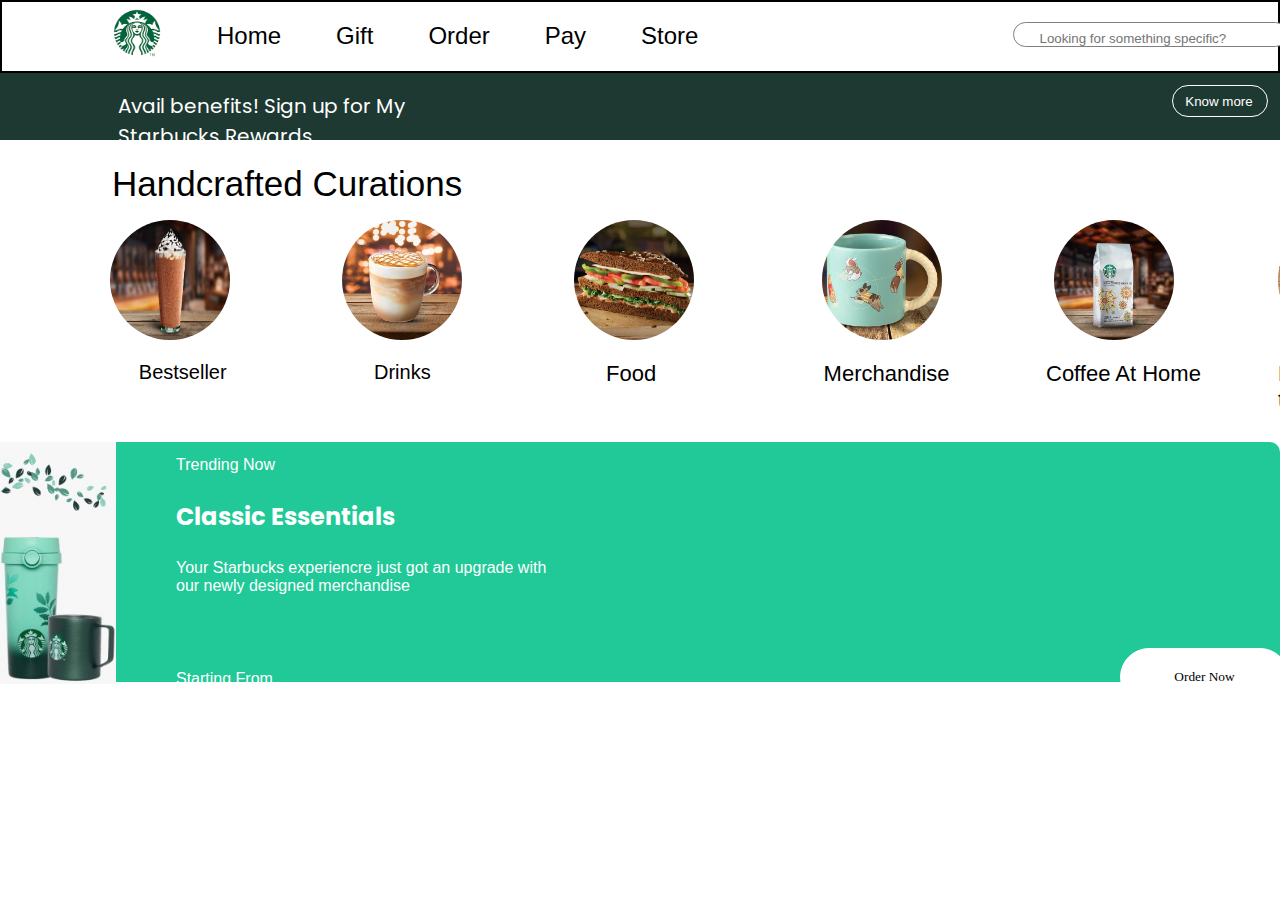
==== index.html @ b0f38efc "first commit" ====
<!DOCTYPE html>
<html lang="en">
<head>
    <meta charset="UTF-8">
    <meta name="viewport" content="width=device-width, initial-scale=1.0">
    <title>FrontEndProject</title>
    <link rel="stylesheet" href="style.css">
    <link rel="stylesheet" href="https://cdnjs.cloudflare.com/ajax/libs/font-awesome/6.4.2/css/all.min.css" integrity="sha512-z3gLpd7yknf1YoNbCzqRKc4qyor8gaKU1qmn+CShxbuBusANI9QpRohGBreCFkKxLhei6S9CQXFEbbKuqLg0DA==" crossorigin="anonymous" referrerpolicy="no-referrer" />
    <link rel="preconnect" href="https://fonts.googleapis.com" />
    <link rel="preconnect" href="https://fonts.gstatic.com" crossorigin />
    <link
      href="https://fonts.googleapis.com/css2?family=Poppins:wght@200;300;400;&display=swap"
      rel="stylesheet"
    />
</head>
<body>
    <div class="mainheader">
        <div class="logo">
            <img height="50px" width="50px" src="starbucks_logo.png" alt="starbuck_logo">
        </div>
        <div class="menubar">
            <div class="navbar_items">Home</div>
            <div class="navbar_items">Gift</div>
            <div class="navbar_items">Order</div>
            <div class="navbar_items">Pay</div>
            <div class="navbar_items">Store</div>

        </div>
        <div class="search">
            <input type="text" placeholder="Looking for something specific?" class="search_button">
        </div>
        <div class="profilelogo">
            <i class="fa-regular fa-user"></i>
        </div>
    </div>

    <div class="container">
      <div class="left">
        <p>Avail benefits! Sign up for My Starbucks Rewards.</p>
      </div>

      <div class="right">
        <button>Know more</button>
      </div>
    </div>

    <div class="categories">
        <div class="para">
            <p class="cat_heading">Handcrafted Curations </p>
        </div>

        <div class="cat_items">
            <div class="img1"><img width="120px" height="120px" src="img1.jpeg" style="border-radius: 50%;" alt=""></div>
            <div class="img2"><img width="120px" height="120px" src="img2.jpeg" style="border-radius: 50%;" alt=""></div>
            <div class="img3"><img width="120px" height="120px" src="img3.jpeg" style="border-radius: 50%;" alt=""></div>
            <div class="img4"><img width="120px" height="120px" src="img4.jpeg" style="border-radius: 50%;" alt=""></div>
            <div class="img5"><img width="120px" height="120px" src="img5.jpeg" style="border-radius: 50%;" alt=""></div>
            <div class="img6"><img width="120px" height="120px" src="img6.jpeg" style="border-radius: 50%;" alt=""></div>   
        </div>
        <div class="cat_items_name">
            <div class="name1">Bestseller</div>
            <div class="name2">Drinks</div>
            <div class="name3">Food</div>
            <div class="name4">Merchandise</div>
            <div class="name5">Coffee At Home</div>  
            <div class="name6">Ready to Eat</div>  
        </div>
        
    </div>

    <div class="parentcontainer">
        <div class="container2">
          <div class="content">
            <P>Trending Now</P>
            <br>
            <h2>Classic Essentials</h2>
            <br>
            <p>Your Starbucks experiencre just got an upgrade with our newly designed merchandise</p>
            <br>
            <br>
            <br>
            <P>Starting From</P>
            <h2>200.00</h2>
            <div class="button1">
              <button >Order Now</button>
            </div>
          
          </div>
        </div>
         
          <div class="picture">
            <img src="banner_img.jpeg" style="height: 100%" />
          </div>
          
        </div>

    
</body>
</html>
---- style.css ----
*{
    margin: 0;
    padding: 0;
    box-sizing: border-box;
}

.mainheader{
    height: 73px;
    /* background-color: red; */
    border: 2px solid black;
    display: flex;
}

.logo{
    padding-left: 110px;
    padding-top: 6px;
}

.menubar{
    display: flex;
    justify-content: center;
}

.search{
    padding-left: 315px;
    padding-top: 20px;
    
}

.search_button{
    width: 275px;
    padding-left: 25px;
    padding-top: 8px;
    border: 1px solid gray;
    border-radius: 38px;
}

.navbar_items{
    font-size: 24px;
    font-family: sans-serif;
    padding-left: 55px;
    padding-top: 20px;
}

.profilelogo{
    padding-left: 80px;
    padding-top: 22px;
}

.profilelogo>i{
    font-size: 22px;
}

.container{
    background-color: #1e3932;
    color: white;
    display: flex;
    /* justify-content: space-around; */
    height: 67px;
}
.left{
    margin-top: 18px;
    font-family: 'Poppins', sans-serif;
    font-size: 20px;
    padding-left: 118px;
}
.right{
    padding-left: 671px;
}
.right>button{
    color: white;
    width: 96px;
    height: 32px;
    border: 1px solid white;
    margin: 12px;
    padding-right: 2px;
    background-color: #1e3932;
    border-radius: 18px;
}

.categories{
    height: 290px;
    position: relative;
}

.cat_heading{
    position: absolute;
    top: 24px;
    left: 112px;

}
.cat_heading{
    font-size: 35px;
    font-family: sans-serif;
}

.cat_items{
    position: absolute;
    top:80px;
    left: 110px;
    display: flex;
    height: 156px;
    width: calc(100vw - 110px);
}

.cat_items_name{
    position: absolute;
    top:220px;
    left: 110px;
    display: flex;
    height: 35px;
    width: calc(100vw - 110px);

}

.img2{
    position: absolute;
    left: 14.5rem;
}

.img3{
    position: absolute;
    left: 29rem;
}

.img4{
    position: absolute;
    left: 44.5rem;
}
.img5{
    position: absolute;
    left: 59rem;
}

.img6{
    position: absolute;
    left: 73rem;
}
.name1{
    position: absolute;
    top: 1px;
    left: 1.8rem;
    font-size: 20px;
    font-family: sans-serif;
}


.name2{
    position: absolute;
    top: 1px;
    left: 16.5rem;
    font-size: 20px;
    font-family: sans-serif;
}

.name3{
    position: absolute;
    top: 1px;
    left: 31rem;
    font-size: 22px;
    font-family: sans-serif;
}

.name4{
    position: absolute;
    top: 1px;
    left: 44.6rem;
    font-size: 22px;
    font-family: sans-serif;
}
.name5{
    position: absolute;
    top: 1px;
    left: 58.5rem;
    font-size: 22px;
    font-family: sans-serif;
}

.name6{
    position: absolute;
    top: 1px;
    left: 73rem;
    font-size: 22px;
    font-family: sans-serif;
}




.container2{
    background-color: #20c997;
    height: 15rem;
    margin-top: 12px;
    border-radius: 10px;
    

}
.picture{
    /* background: red; */
    width: 106px;
    height: 15.1rem;
    margin-top: -15rem;
    
}
.content{
    color: white;
    width: 30%;
    height: 15rem;
    margin-left: 11rem;
    font-family: 'Poppins', sans-serif;
    padding-top: 14px;
}
.content>p{
    font-family: sans-serif;
}
.button1{
    margin-right: 10rem;
    display: flex;
    width: 44%;
    margin-left: 59rem;
    margin-top: -75px;
    height: 58px;
    /* font-family: 'Poppins', sans-serif; */

   
}
.button1>button{
    background-color:white;
    width: 13rem;
    border-radius: 31px;
    border: 1px solid white;
    font-family: cursive
}
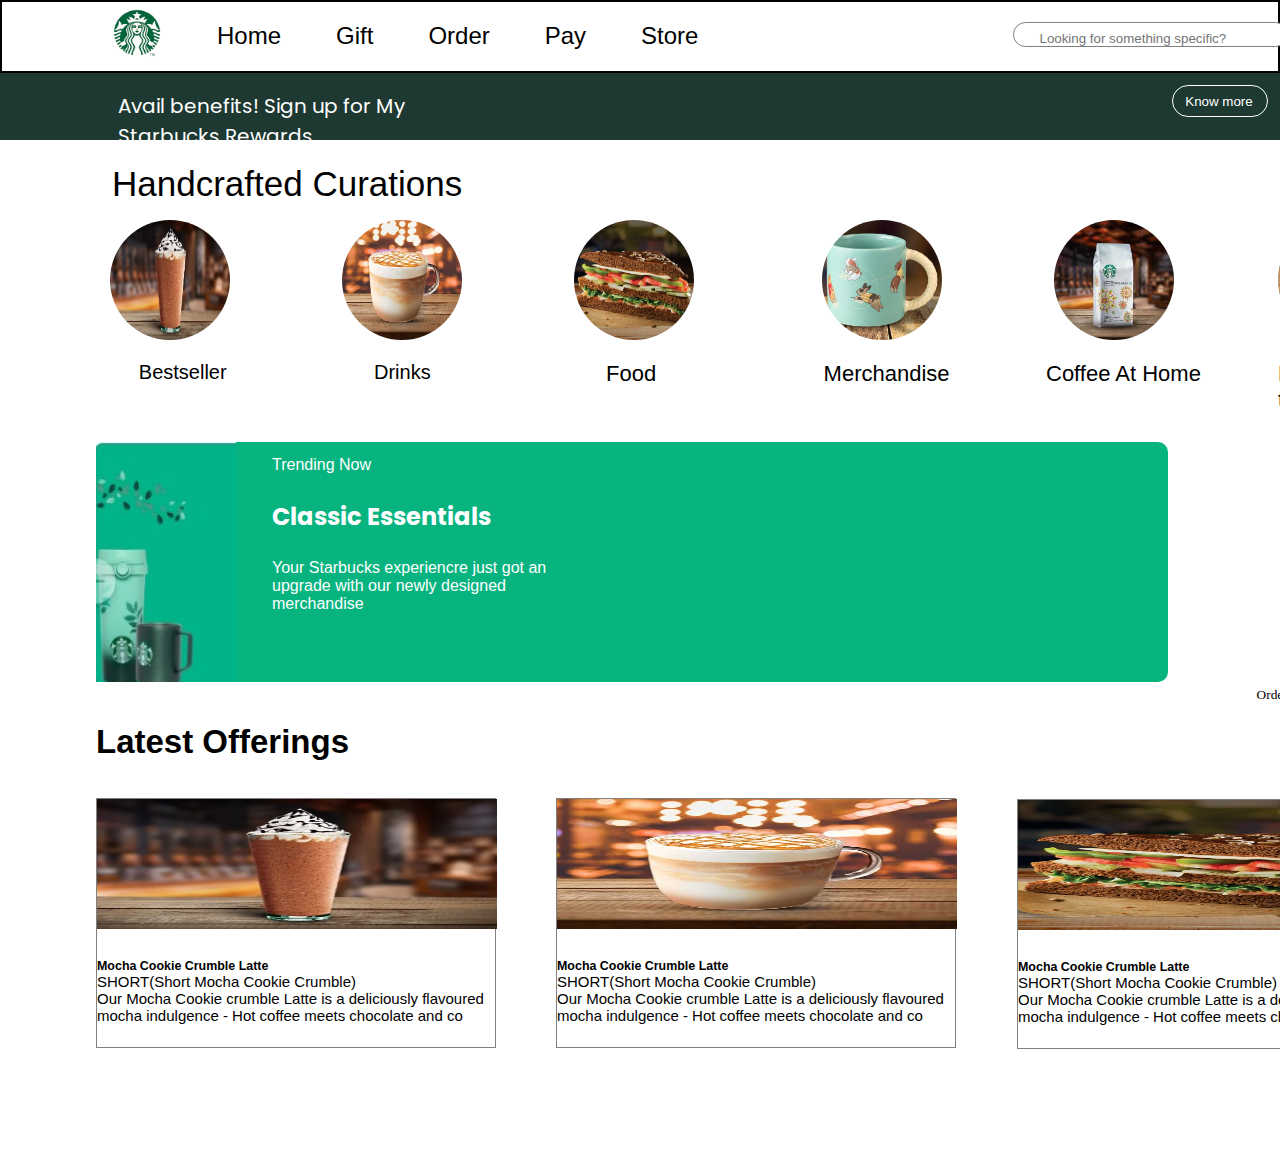
==== commit 05684232: "Add a descriptive commit message here" ====
--- a/index.html
+++ b/index.html
@@ -68,9 +68,15 @@
         
     </div>
 
+
+
+
     <div class="parentcontainer">
         <div class="container2">
           <div class="content">
+            <div class="picture">
+                <img height="240px" width="140px" src="banner_img.jpeg"/>
+              </div>
             <P>Trending Now</P>
             <br>
             <h2>Classic Essentials</h2>
@@ -88,11 +94,44 @@
           </div>
         </div>
          
-          <div class="picture">
-            <img src="banner_img.jpeg" style="height: 100%" />
-          </div>
           
         </div>
+
+    <div class="latestOffering">
+        <div class="offer_heading">
+            <h2>Latest Offerings</h2>
+        </div>
+        <div class="offer_banners">
+            <div class="banner1">
+                <div class="top1img"><img height="130px" width="400px"  src="img1.jpeg" alt=""></div>
+                <div class="top1cont">
+                    <h5>Mocha Cookie Crumble Latte </h5>
+                    <span> SHORT(Short Mocha Cookie Crumble) </span>
+                    <br>
+                    <p>Our Mocha Cookie crumble Latte is a deliciously flavoured mocha indulgence - Hot coffee meets chocolate and co </p>
+                </div>    
+            </div>
+            <div class="banner2">
+                <div class="top2img"><img height="130px" width="400px" src="img2.jpeg" alt="" srcset=""></div>
+                <div class="top2cont">                 
+                       <h5>Mocha Cookie Crumble Latte </h5>
+                    <span> SHORT(Short Mocha Cookie Crumble) </span>
+                    <br>
+                    <p>Our Mocha Cookie crumble Latte is a deliciously flavoured mocha indulgence - Hot coffee meets chocolate and co </p>
+
+            </div>
+            
+            <div class="banner3">
+                <div class="top3img"><img  height="130px" width="400px" src="img3.jpeg" alt="" srcset=""></div>
+                <div class="top3cont">
+                    <h5>Mocha Cookie Crumble Latte </h5>
+                    <span> SHORT(Short Mocha Cookie Crumble) </span>
+                    <br>
+                    <p>Our Mocha Cookie crumble Latte is a deliciously flavoured mocha indulgence - Hot coffee meets chocolate and co </p>
+                </div> 
+            </div>
+        </div>
+    </div>
 
     
 </body>
--- a/style.css
+++ b/style.css
@@ -186,21 +186,23 @@
 
 
 
+.parentcontainer{
+    height: 260px;
+}
 
 .container2{
-    background-color: #20c997;
+    background-color: #07b480;
     height: 15rem;
     margin-top: 12px;
     border-radius: 10px;
-    
-
+    position: relative;
+    left: 6rem;
+    width: calc(100vw - 13rem);
 }
 .picture{
-    /* background: red; */
-    width: 106px;
-    height: 15.1rem;
-    margin-top: -15rem;
-    
+    position:absolute;
+    left: 0rem;
+    top: 0rem;
 }
 .content{
     color: white;
@@ -230,4 +232,98 @@
     border-radius: 31px;
     border: 1px solid white;
     font-family: cursive
+}
+
+.latestOffering{
+    height: 450px;
+    position: relative;
+    font-family: sans-serif;
+    font-size: 22px;
+}
+
+.offer_heading{
+    position: absolute;
+    top: 1.3rem;
+    left: 6rem;
+}
+
+.offer_banners{
+    position: absolute;
+    top: 5rem;
+    left: 6rem;
+    height: 350px;
+    width: 1340px;
+}
+
+.banner1{
+    position: absolute;
+    top: 1rem;
+    height: 250px;
+    width: 400px;
+    border: 1px solid gray;
+}
+
+.banner2{
+    position: absolute;
+    top: 1rem;
+    left: 460px;
+    height: 250px;
+    width: 400px;
+    border: 1px solid gray;
+}
+
+.banner3{
+    position: absolute;
+    top: 0rem;
+    left: 460px;
+    height: 250px;
+    width: 400px;
+    border: 1px solid gray;
+}
+.top1img{
+    position: absolute;
+    top: 0rem;
+    height: 150px;
+}
+
+.top1cont{
+    position: absolute;
+    top: 120px;
+    height: 100px;
+    width: 400px;
+    font-family: sans-serif;
+    padding-top: 40px;
+    font-size: 15px;
+}
+
+.top2img{
+    position: absolute;
+    top: 0rem;
+    height: 150px;
+}
+
+.top2cont{
+    position: absolute;
+    top: 120px;
+    height: 100px;
+    width: 400px;
+    font-family: sans-serif;
+    padding-top: 40px;
+    font-size: 15px;
+}
+
+.top3img{
+    position: absolute;
+    top: 0rem;
+    height: 150px;
+}
+
+.top3cont{
+    position: absolute;
+    top: 120px;
+    height: 100px;
+    width: 400px;
+    font-family: sans-serif;
+    padding-top: 40px;
+    font-size: 15px;
 }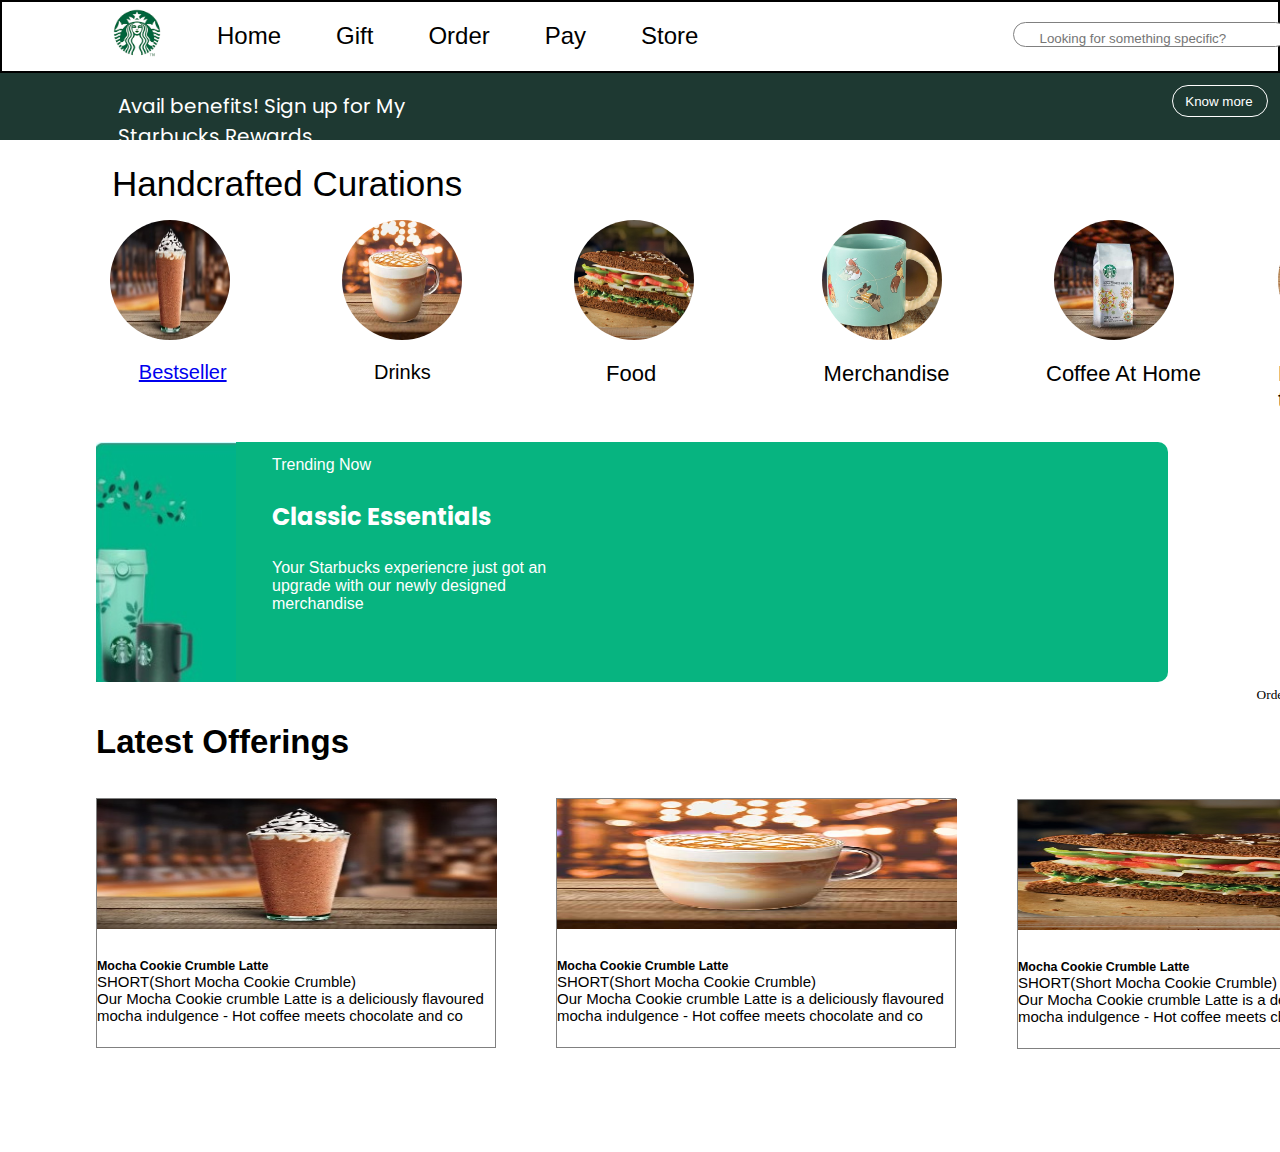
==== commit dd504053: "send to harsh" ====
--- a/index.html
+++ b/index.html
@@ -58,7 +58,7 @@
             <div class="img6"><img width="120px" height="120px" src="img6.jpeg" style="border-radius: 50%;" alt=""></div>   
         </div>
         <div class="cat_items_name">
-            <div class="name1">Bestseller</div>
+            <div class="name1"> <a href="bestseller.html">Bestseller</a></div>
             <div class="name2">Drinks</div>
             <div class="name3">Food</div>
             <div class="name4">Merchandise</div>
